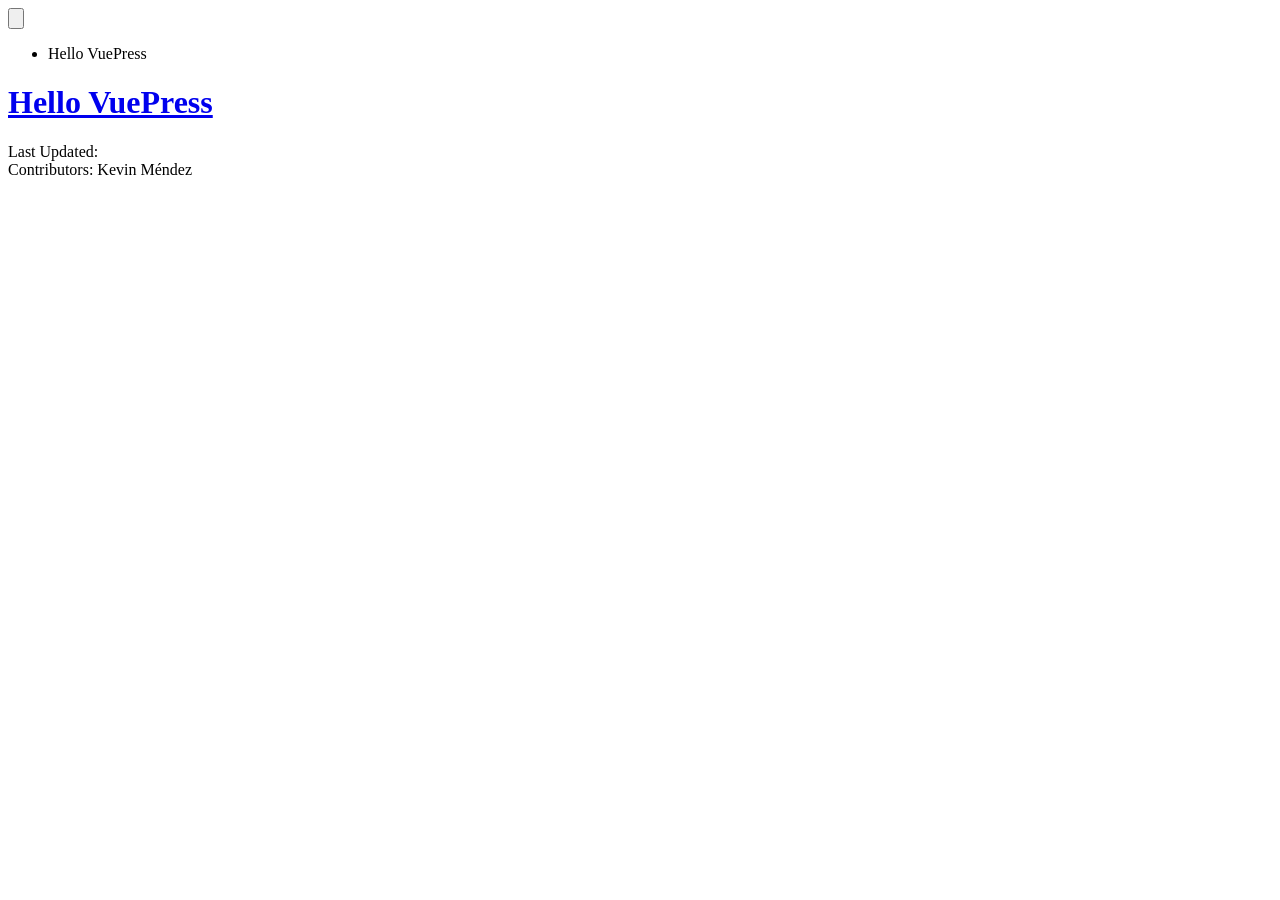
==== index.html @ 602015dc "Deploy to GitHub pages" ====
<!doctype html>
<html lang="en-US">
  <head>
    <meta charset="utf-8" />
    <meta name="viewport" content="width=device-width,initial-scale=1" />
    <meta name="generator" content="VuePress 2.0.0-rc.14" />
    <style>
      :root {
        --c-bg: #fff;
      }

      html.dark {
        --c-bg: #22272e;
      }

      html,
      body {
        background-color: var(--c-bg);
      }
    </style>
    <script>
      const userMode = localStorage.getItem('vuepress-color-scheme')
      const systemDarkMode =
        window.matchMedia &&
        window.matchMedia('(prefers-color-scheme: dark)').matches

      if (userMode === 'light') {
        document.documentElement.dataset.theme = 'light'
      } else if (userMode === 'dark' || systemDarkMode) {
        document.documentElement.classList.toggle('dark', true)
        document.documentElement.dataset.theme = 'dark'
      }
    </script>
    <title>Hello VuePress</title><meta name="description" content="">
    <link rel="preload" href="/k-alendar/assets/style-QbS-kWNk.css" as="style"><link rel="stylesheet" href="/k-alendar/assets/style-QbS-kWNk.css">
    <link rel="modulepreload" href="/k-alendar/assets/app-D2lijgEs.js"><link rel="modulepreload" href="/k-alendar/assets/index.html-ByTzWoAQ.js">
    <link rel="prefetch" href="/k-alendar/assets/404.html-BoZfxCLf.js" as="script">
  </head>
  <body>
    <div id="app"><!--[--><div class="vp-theme-container external-link-icon"><!--[--><header class="vp-navbar"><div class="vp-toggle-sidebar-button" title="toggle sidebar" aria-expanded="false" role="button" tabindex="0"><div class="icon" aria-hidden="true"><span></span><span></span><span></span></div></div><span><a class="route-link" href="/k-alendar/"><!----><!----></a></span><div class="vp-navbar-items-wrapper" style=""><!--[--><!--]--><!----><!--[--><!--]--><button class="vp-toggle-color-mode-button" title="toggle color mode"><svg class="light-icon" viewbox="0 0 32 32" style=""><path d="M16 12.005a4 4 0 1 1-4 4a4.005 4.005 0 0 1 4-4m0-2a6 6 0 1 0 6 6a6 6 0 0 0-6-6z" fill="currentColor"></path><path d="M5.394 6.813l1.414-1.415l3.506 3.506L8.9 10.318z" fill="currentColor"></path><path d="M2 15.005h5v2H2z" fill="currentColor"></path><path d="M5.394 25.197L8.9 21.691l1.414 1.415l-3.506 3.505z" fill="currentColor"></path><path d="M15 25.005h2v5h-2z" fill="currentColor"></path><path d="M21.687 23.106l1.414-1.415l3.506 3.506l-1.414 1.414z" fill="currentColor"></path><path d="M25 15.005h5v2h-5z" fill="currentColor"></path><path d="M21.687 8.904l3.506-3.506l1.414 1.415l-3.506 3.505z" fill="currentColor"></path><path d="M15 2.005h2v5h-2z" fill="currentColor"></path></svg><svg class="dark-icon" viewbox="0 0 32 32" style="display:none;"><path d="M13.502 5.414a15.075 15.075 0 0 0 11.594 18.194a11.113 11.113 0 0 1-7.975 3.39c-.138 0-.278.005-.418 0a11.094 11.094 0 0 1-3.2-21.584M14.98 3a1.002 1.002 0 0 0-.175.016a13.096 13.096 0 0 0 1.825 25.981c.164.006.328 0 .49 0a13.072 13.072 0 0 0 10.703-5.555a1.01 1.01 0 0 0-.783-1.565A13.08 13.08 0 0 1 15.89 4.38A1.015 1.015 0 0 0 14.98 3z" fill="currentColor"></path></svg></button><!----></div></header><!--]--><div class="vp-sidebar-mask"></div><!--[--><aside class="vp-sidebar"><!----><!--[--><!--]--><ul class="vp-sidebar-items"><!--[--><li><p tabindex="0" class="vp-sidebar-item vp-sidebar-heading">Hello VuePress <!----></p><!----></li><!--]--></ul><!--[--><!--]--></aside><!--]--><!--[--><main class="vp-page"><!--[--><!--]--><div class="theme-default-content"><!--[--><!--]--><div><h1 id="hello-vuepress" tabindex="-1"><a class="header-anchor" href="#hello-vuepress"><span>Hello VuePress</span></a></h1></div><!--[--><!--]--></div><footer class="vp-page-meta"><!----><div class="vp-meta-item git-info"><div class="vp-meta-item last-updated"><span class="meta-item-label">Last Updated: </span><!----></div><div class="vp-meta-item contributors"><span class="meta-item-label">Contributors: </span><span class="meta-item-info"><!--[--><!--[--><span class="contributor" title="email: kevin_mendez30@outlook.com">Kevin Méndez</span><!----><!--]--><!--]--></span></div></div></footer><!----><!--[--><!--]--></main><!--]--></div><!--[--><!----><!--]--><!--]--></div>
    <script type="module" src="/k-alendar/assets/app-D2lijgEs.js" defer></script>
  </body>
</html>
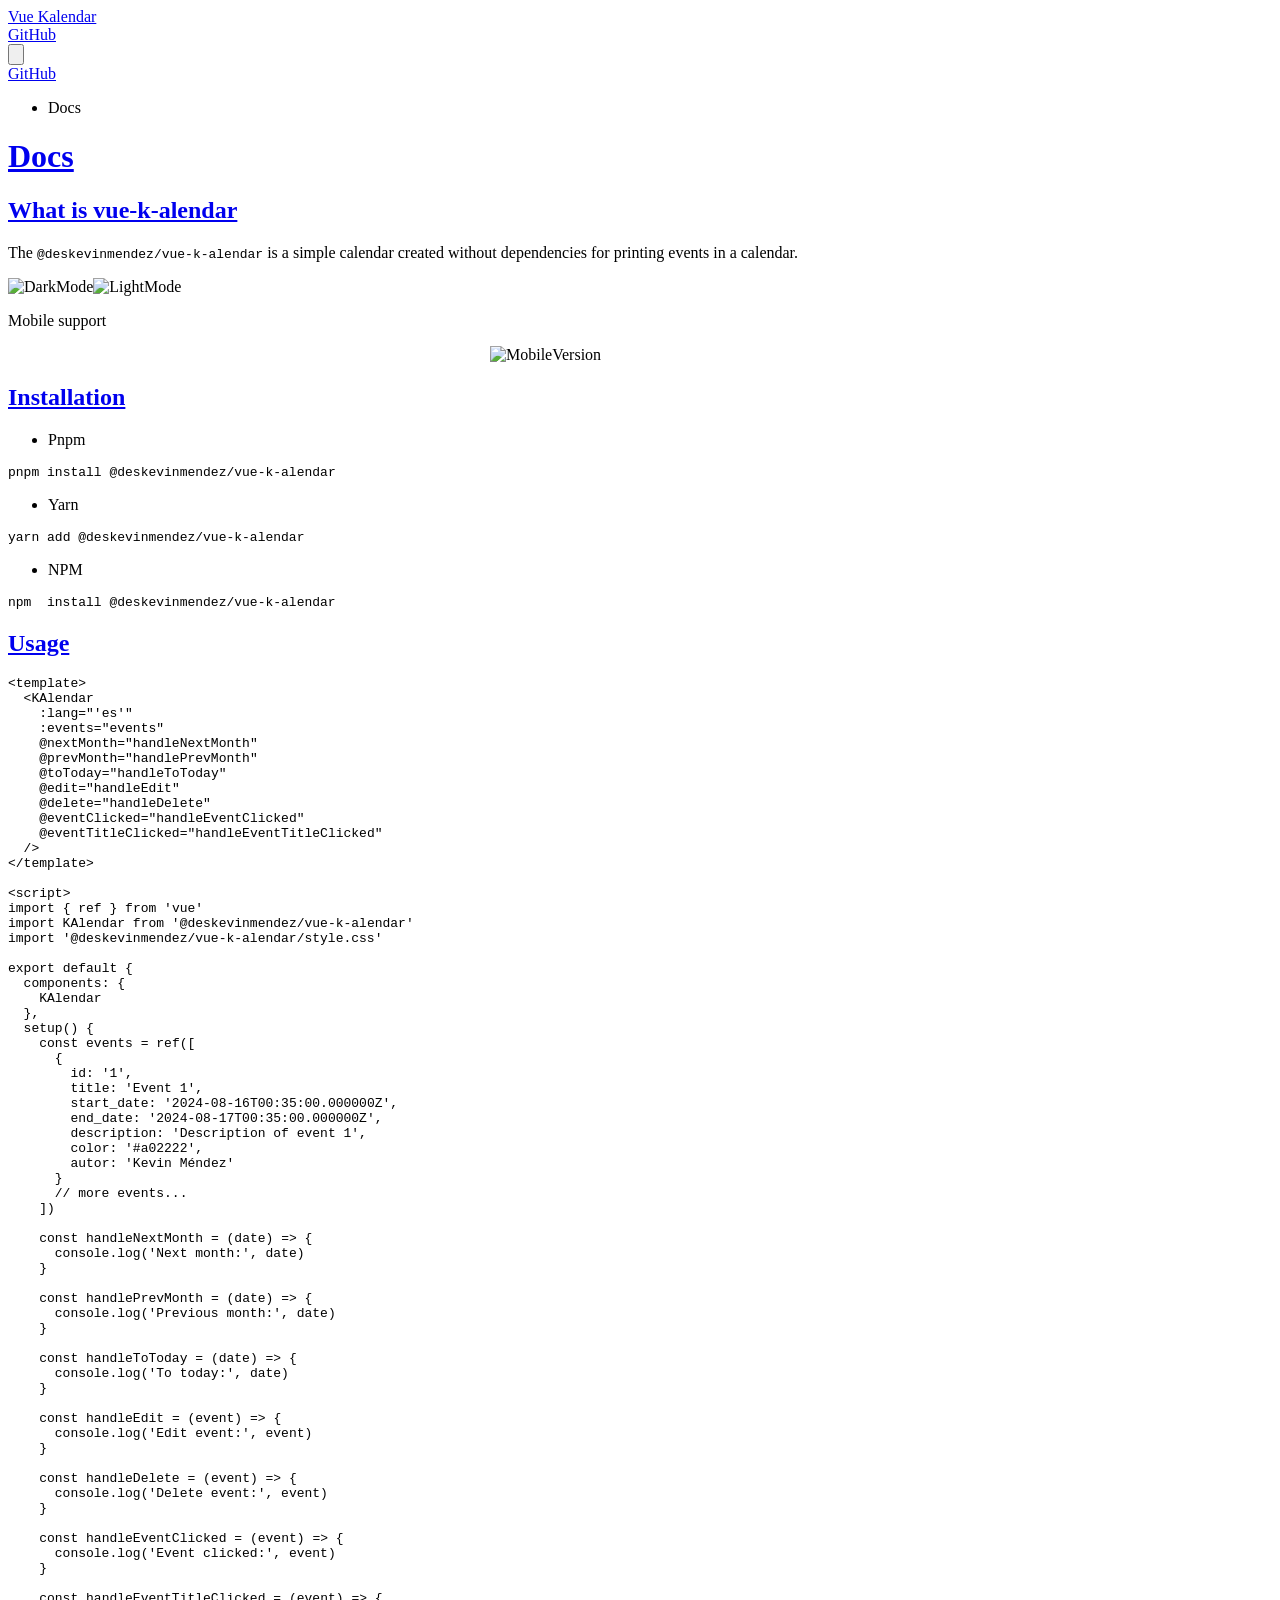
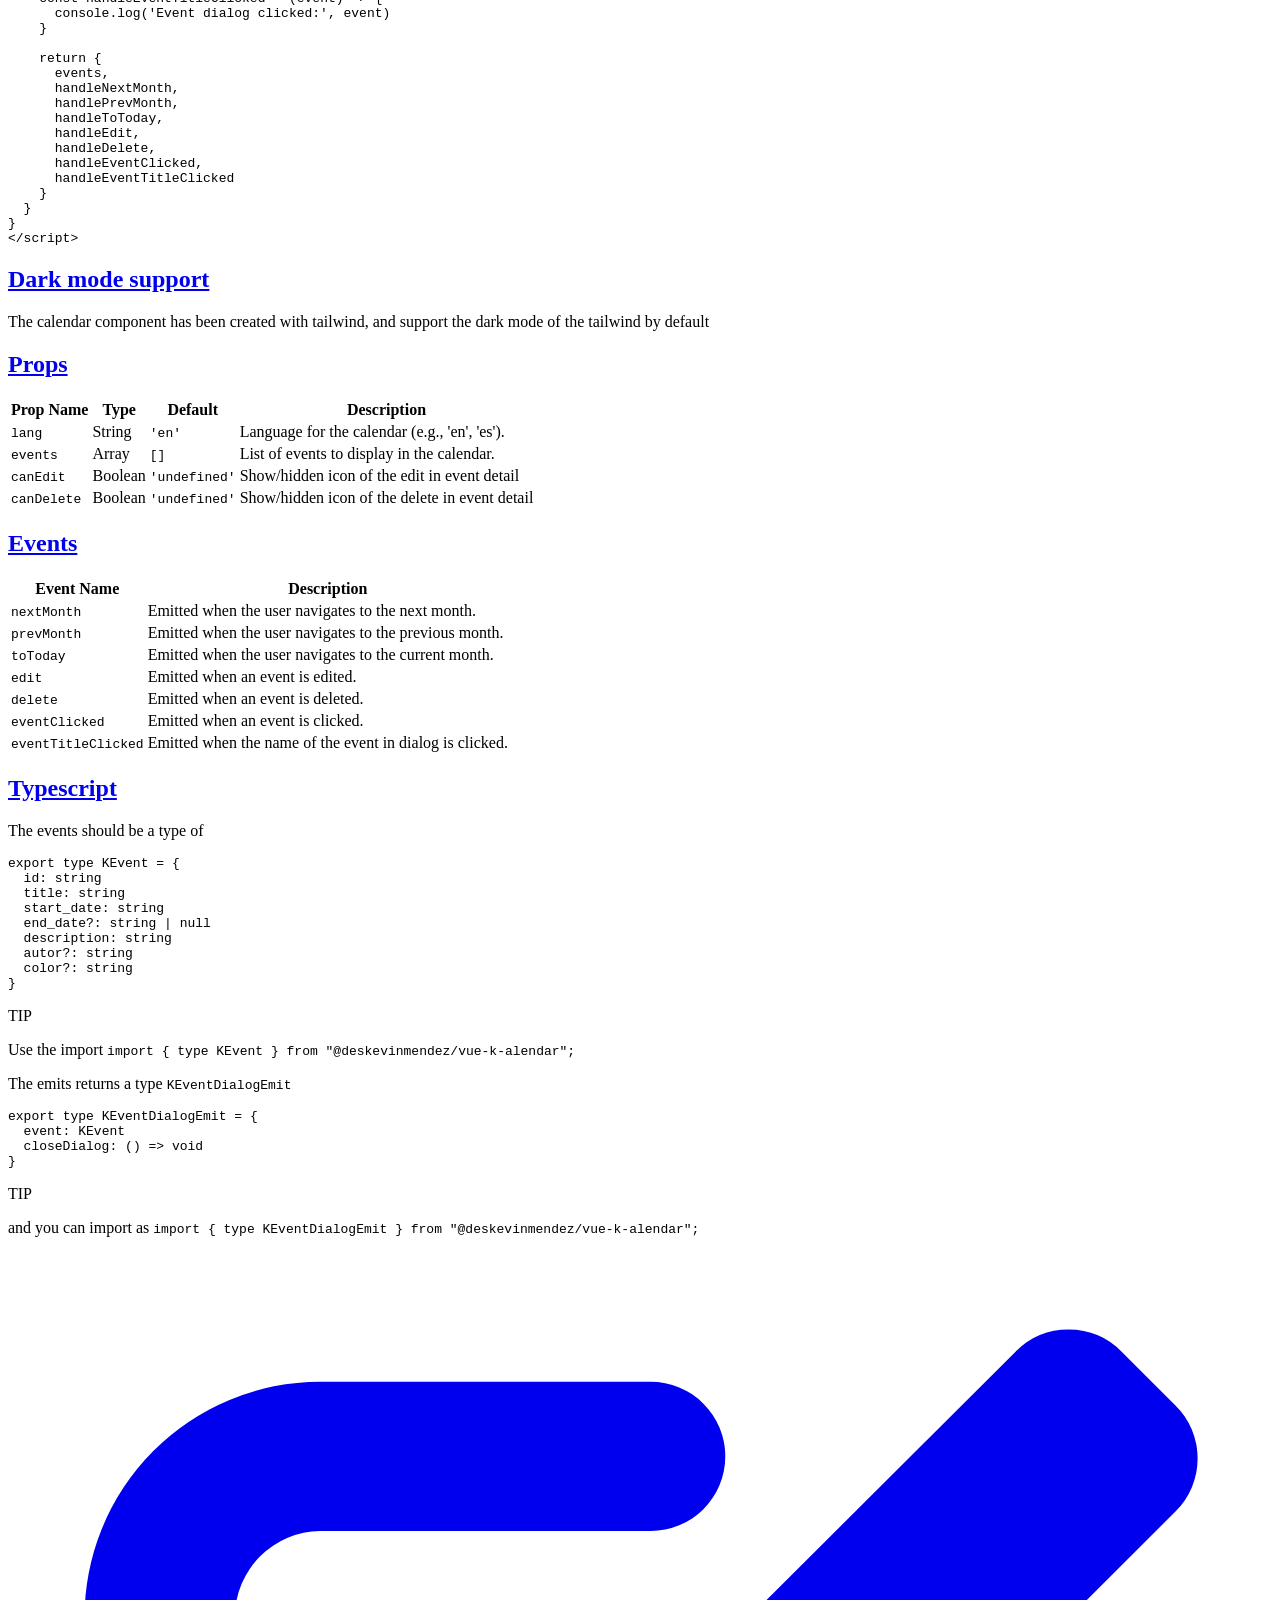
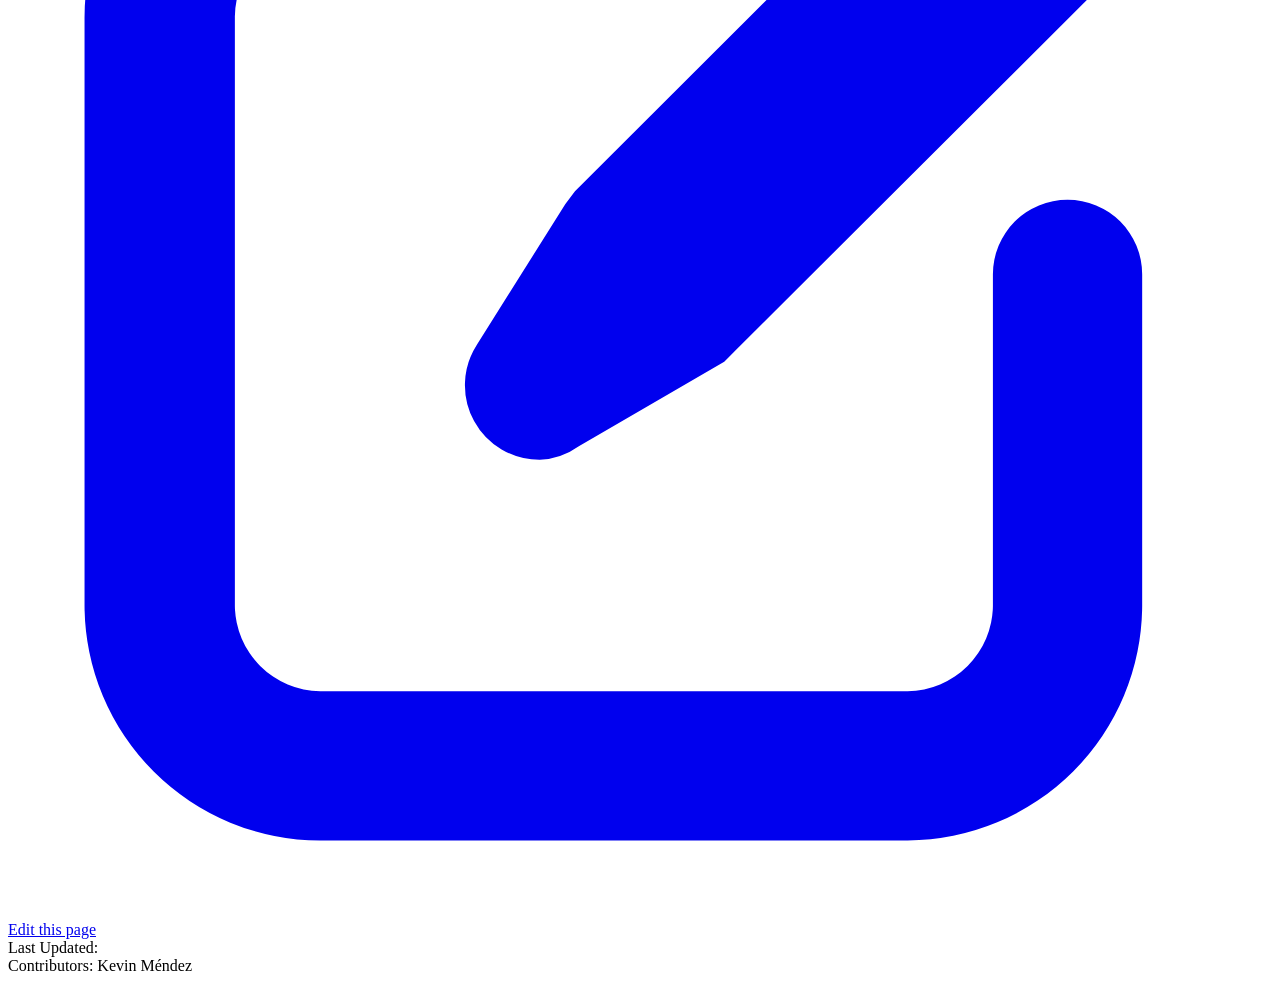
==== commit 16699442: "Deploy to GitHub pages" ====
--- a/index.html
+++ b/index.html
@@ -31,13 +31,107 @@
         document.documentElement.dataset.theme = 'dark'
       }
     </script>
-    <title>Hello VuePress</title><meta name="description" content="">
-    <link rel="preload" href="/k-alendar/assets/style-QbS-kWNk.css" as="style"><link rel="stylesheet" href="/k-alendar/assets/style-QbS-kWNk.css">
-    <link rel="modulepreload" href="/k-alendar/assets/app-D2lijgEs.js"><link rel="modulepreload" href="/k-alendar/assets/index.html-ByTzWoAQ.js">
-    <link rel="prefetch" href="/k-alendar/assets/404.html-BoZfxCLf.js" as="script">
+    <title>Docs | Vue Kalendar</title><meta name="description" content="A simple calendar component for Vue 3">
+    <link rel="preload" href="/vue-k-alendar/assets/style-QbS-kWNk.css" as="style"><link rel="stylesheet" href="/vue-k-alendar/assets/style-QbS-kWNk.css">
+    <link rel="modulepreload" href="/vue-k-alendar/assets/app-CioWoN9u.js"><link rel="modulepreload" href="/vue-k-alendar/assets/index.html-Clpy6zvZ.js">
+    <link rel="prefetch" href="/vue-k-alendar/assets/404.html-Bp8qEa6l.js" as="script">
   </head>
   <body>
-    <div id="app"><!--[--><div class="vp-theme-container external-link-icon"><!--[--><header class="vp-navbar"><div class="vp-toggle-sidebar-button" title="toggle sidebar" aria-expanded="false" role="button" tabindex="0"><div class="icon" aria-hidden="true"><span></span><span></span><span></span></div></div><span><a class="route-link" href="/k-alendar/"><!----><!----></a></span><div class="vp-navbar-items-wrapper" style=""><!--[--><!--]--><!----><!--[--><!--]--><button class="vp-toggle-color-mode-button" title="toggle color mode"><svg class="light-icon" viewbox="0 0 32 32" style=""><path d="M16 12.005a4 4 0 1 1-4 4a4.005 4.005 0 0 1 4-4m0-2a6 6 0 1 0 6 6a6 6 0 0 0-6-6z" fill="currentColor"></path><path d="M5.394 6.813l1.414-1.415l3.506 3.506L8.9 10.318z" fill="currentColor"></path><path d="M2 15.005h5v2H2z" fill="currentColor"></path><path d="M5.394 25.197L8.9 21.691l1.414 1.415l-3.506 3.505z" fill="currentColor"></path><path d="M15 25.005h2v5h-2z" fill="currentColor"></path><path d="M21.687 23.106l1.414-1.415l3.506 3.506l-1.414 1.414z" fill="currentColor"></path><path d="M25 15.005h5v2h-5z" fill="currentColor"></path><path d="M21.687 8.904l3.506-3.506l1.414 1.415l-3.506 3.505z" fill="currentColor"></path><path d="M15 2.005h2v5h-2z" fill="currentColor"></path></svg><svg class="dark-icon" viewbox="0 0 32 32" style="display:none;"><path d="M13.502 5.414a15.075 15.075 0 0 0 11.594 18.194a11.113 11.113 0 0 1-7.975 3.39c-.138 0-.278.005-.418 0a11.094 11.094 0 0 1-3.2-21.584M14.98 3a1.002 1.002 0 0 0-.175.016a13.096 13.096 0 0 0 1.825 25.981c.164.006.328 0 .49 0a13.072 13.072 0 0 0 10.703-5.555a1.01 1.01 0 0 0-.783-1.565A13.08 13.08 0 0 1 15.89 4.38A1.015 1.015 0 0 0 14.98 3z" fill="currentColor"></path></svg></button><!----></div></header><!--]--><div class="vp-sidebar-mask"></div><!--[--><aside class="vp-sidebar"><!----><!--[--><!--]--><ul class="vp-sidebar-items"><!--[--><li><p tabindex="0" class="vp-sidebar-item vp-sidebar-heading">Hello VuePress <!----></p><!----></li><!--]--></ul><!--[--><!--]--></aside><!--]--><!--[--><main class="vp-page"><!--[--><!--]--><div class="theme-default-content"><!--[--><!--]--><div><h1 id="hello-vuepress" tabindex="-1"><a class="header-anchor" href="#hello-vuepress"><span>Hello VuePress</span></a></h1></div><!--[--><!--]--></div><footer class="vp-page-meta"><!----><div class="vp-meta-item git-info"><div class="vp-meta-item last-updated"><span class="meta-item-label">Last Updated: </span><!----></div><div class="vp-meta-item contributors"><span class="meta-item-label">Contributors: </span><span class="meta-item-info"><!--[--><!--[--><span class="contributor" title="email: kevin_mendez30@outlook.com">Kevin Méndez</span><!----><!--]--><!--]--></span></div></div></footer><!----><!--[--><!--]--></main><!--]--></div><!--[--><!----><!--]--><!--]--></div>
-    <script type="module" src="/k-alendar/assets/app-D2lijgEs.js" defer></script>
+    <div id="app"><!--[--><div class="vp-theme-container external-link-icon"><!--[--><header class="vp-navbar"><div class="vp-toggle-sidebar-button" title="toggle sidebar" aria-expanded="false" role="button" tabindex="0"><div class="icon" aria-hidden="true"><span></span><span></span><span></span></div></div><span><a class="route-link" href="/vue-k-alendar/"><!----><span class="vp-site-name" aria-hidden="true">Vue Kalendar</span></a></span><div class="vp-navbar-items-wrapper" style=""><!--[--><!--]--><nav class="vp-navbar-items vp-hide-mobile" aria-label="site navigation"><!--[--><div class="vp-navbar-item"><a class="auto-link external-link" href="https://github.com/deskevinmendez/vue-k-alendar" aria-label="GitHub" rel="noopener noreferrer" target="_blank"><!---->GitHub<!----></a></div><!--]--></nav><!--[--><!--]--><button class="vp-toggle-color-mode-button" title="toggle color mode"><svg class="light-icon" viewbox="0 0 32 32" style=""><path d="M16 12.005a4 4 0 1 1-4 4a4.005 4.005 0 0 1 4-4m0-2a6 6 0 1 0 6 6a6 6 0 0 0-6-6z" fill="currentColor"></path><path d="M5.394 6.813l1.414-1.415l3.506 3.506L8.9 10.318z" fill="currentColor"></path><path d="M2 15.005h5v2H2z" fill="currentColor"></path><path d="M5.394 25.197L8.9 21.691l1.414 1.415l-3.506 3.505z" fill="currentColor"></path><path d="M15 25.005h2v5h-2z" fill="currentColor"></path><path d="M21.687 23.106l1.414-1.415l3.506 3.506l-1.414 1.414z" fill="currentColor"></path><path d="M25 15.005h5v2h-5z" fill="currentColor"></path><path d="M21.687 8.904l3.506-3.506l1.414 1.415l-3.506 3.505z" fill="currentColor"></path><path d="M15 2.005h2v5h-2z" fill="currentColor"></path></svg><svg class="dark-icon" viewbox="0 0 32 32" style="display:none;"><path d="M13.502 5.414a15.075 15.075 0 0 0 11.594 18.194a11.113 11.113 0 0 1-7.975 3.39c-.138 0-.278.005-.418 0a11.094 11.094 0 0 1-3.2-21.584M14.98 3a1.002 1.002 0 0 0-.175.016a13.096 13.096 0 0 0 1.825 25.981c.164.006.328 0 .49 0a13.072 13.072 0 0 0 10.703-5.555a1.01 1.01 0 0 0-.783-1.565A13.08 13.08 0 0 1 15.89 4.38A1.015 1.015 0 0 0 14.98 3z" fill="currentColor"></path></svg></button><!----></div></header><!--]--><div class="vp-sidebar-mask"></div><!--[--><aside class="vp-sidebar"><nav class="vp-navbar-items" aria-label="site navigation"><!--[--><div class="vp-navbar-item"><a class="auto-link external-link" href="https://github.com/deskevinmendez/vue-k-alendar" aria-label="GitHub" rel="noopener noreferrer" target="_blank"><!---->GitHub<!----></a></div><!--]--></nav><!--[--><!--]--><ul class="vp-sidebar-items"><!--[--><li><p tabindex="0" class="vp-sidebar-item vp-sidebar-heading">Docs <!----></p><!----></li><!--]--></ul><!--[--><!--]--></aside><!--]--><!--[--><main class="vp-page"><!--[--><!--]--><div class="theme-default-content"><!--[--><!--]--><div><h1 id="docs" tabindex="-1"><a class="header-anchor" href="#docs"><span>Docs</span></a></h1><h2 id="what-is-vue-k-alendar" tabindex="-1"><a class="header-anchor" href="#what-is-vue-k-alendar"><span>What is vue-k-alendar</span></a></h2><p>The <code>@deskevinmendez/vue-k-alendar</code> is a simple calendar created without dependencies for printing events in a calendar.</p><div style="margin:0 auto;"><img src="/vue-k-alendar/assets/dark-mode-DdsNz5jQ.png" alt="DarkMode" width="300"><img src="/vue-k-alendar/assets/light-mode-CEFDW4Ut.png" alt="LightMode" width="300"></div><p>Mobile support</p><div style="display:flex;gap:16px;justify-content:center;"><img src="/vue-k-alendar/assets/mobile-version-ULRTfodk.png" alt="MobileVersion" width="300"></div><h2 id="installation" tabindex="-1"><a class="header-anchor" href="#installation"><span>Installation</span></a></h2><ul><li>Pnpm</li></ul><div class="language-bash line-numbers-mode" data-highlighter="prismjs" data-ext="sh" data-title="sh"><pre><code><span class="line"><span class="token function">pnpm</span> <span class="token function">install</span> @deskevinmendez/vue-k-alendar</span>
+<span class="line"></span></code></pre><div class="line-numbers" aria-hidden="true" style="counter-reset:line-number 0;"><div class="line-number"></div></div></div><ul><li>Yarn</li></ul><div class="language-bash line-numbers-mode" data-highlighter="prismjs" data-ext="sh" data-title="sh"><pre><code><span class="line"><span class="token function">yarn</span> <span class="token function">add</span> @deskevinmendez/vue-k-alendar</span>
+<span class="line"></span></code></pre><div class="line-numbers" aria-hidden="true" style="counter-reset:line-number 0;"><div class="line-number"></div></div></div><ul><li>NPM</li></ul><div class="language-bash line-numbers-mode" data-highlighter="prismjs" data-ext="sh" data-title="sh"><pre><code><span class="line"><span class="token function">npm</span>  <span class="token function">install</span> @deskevinmendez/vue-k-alendar</span>
+<span class="line"></span></code></pre><div class="line-numbers" aria-hidden="true" style="counter-reset:line-number 0;"><div class="line-number"></div></div></div><h2 id="usage" tabindex="-1"><a class="header-anchor" href="#usage"><span>Usage</span></a></h2><div class="language-vue line-numbers-mode" data-highlighter="prismjs" data-ext="vue" data-title="vue"><pre><code><span class="line"><span class="token tag"><span class="token tag"><span class="token punctuation">&lt;</span>template</span><span class="token punctuation">&gt;</span></span></span>
+<span class="line">  <span class="token tag"><span class="token tag"><span class="token punctuation">&lt;</span>KAlendar</span></span>
+<span class="line">    <span class="token attr-name">:lang</span><span class="token attr-value"><span class="token punctuation attr-equals">=</span><span class="token punctuation">&quot;</span><span class="token punctuation">&#39;</span>es&#39;<span class="token punctuation">&quot;</span></span></span>
+<span class="line">    <span class="token attr-name">:events</span><span class="token attr-value"><span class="token punctuation attr-equals">=</span><span class="token punctuation">&quot;</span>events<span class="token punctuation">&quot;</span></span></span>
+<span class="line">    <span class="token attr-name">@nextMonth</span><span class="token attr-value"><span class="token punctuation attr-equals">=</span><span class="token punctuation">&quot;</span>handleNextMonth<span class="token punctuation">&quot;</span></span></span>
+<span class="line">    <span class="token attr-name">@prevMonth</span><span class="token attr-value"><span class="token punctuation attr-equals">=</span><span class="token punctuation">&quot;</span>handlePrevMonth<span class="token punctuation">&quot;</span></span></span>
+<span class="line">    <span class="token attr-name">@toToday</span><span class="token attr-value"><span class="token punctuation attr-equals">=</span><span class="token punctuation">&quot;</span>handleToToday<span class="token punctuation">&quot;</span></span></span>
+<span class="line">    <span class="token attr-name">@edit</span><span class="token attr-value"><span class="token punctuation attr-equals">=</span><span class="token punctuation">&quot;</span>handleEdit<span class="token punctuation">&quot;</span></span></span>
+<span class="line">    <span class="token attr-name">@delete</span><span class="token attr-value"><span class="token punctuation attr-equals">=</span><span class="token punctuation">&quot;</span>handleDelete<span class="token punctuation">&quot;</span></span></span>
+<span class="line">    <span class="token attr-name">@eventClicked</span><span class="token attr-value"><span class="token punctuation attr-equals">=</span><span class="token punctuation">&quot;</span>handleEventClicked<span class="token punctuation">&quot;</span></span></span>
+<span class="line">    <span class="token attr-name">@eventTitleClicked</span><span class="token attr-value"><span class="token punctuation attr-equals">=</span><span class="token punctuation">&quot;</span>handleEventTitleClicked<span class="token punctuation">&quot;</span></span></span>
+<span class="line">  <span class="token punctuation">/&gt;</span></span></span>
+<span class="line"><span class="token tag"><span class="token tag"><span class="token punctuation">&lt;/</span>template</span><span class="token punctuation">&gt;</span></span></span>
+<span class="line"></span>
+<span class="line"><span class="token tag"><span class="token tag"><span class="token punctuation">&lt;</span>script</span><span class="token punctuation">&gt;</span></span><span class="token script"><span class="token language-javascript"></span>
+<span class="line"><span class="token keyword">import</span> <span class="token punctuation">{</span> ref <span class="token punctuation">}</span> <span class="token keyword">from</span> <span class="token string">&#39;vue&#39;</span></span>
+<span class="line"><span class="token keyword">import</span> KAlendar <span class="token keyword">from</span> <span class="token string">&#39;@deskevinmendez/vue-k-alendar&#39;</span></span>
+<span class="line"><span class="token keyword">import</span> <span class="token string">&#39;@deskevinmendez/vue-k-alendar/style.css&#39;</span></span>
+<span class="line"></span>
+<span class="line"><span class="token keyword">export</span> <span class="token keyword">default</span> <span class="token punctuation">{</span></span>
+<span class="line">  <span class="token literal-property property">components</span><span class="token operator">:</span> <span class="token punctuation">{</span></span>
+<span class="line">    KAlendar</span>
+<span class="line">  <span class="token punctuation">}</span><span class="token punctuation">,</span></span>
+<span class="line">  <span class="token function">setup</span><span class="token punctuation">(</span><span class="token punctuation">)</span> <span class="token punctuation">{</span></span>
+<span class="line">    <span class="token keyword">const</span> events <span class="token operator">=</span> <span class="token function">ref</span><span class="token punctuation">(</span><span class="token punctuation">[</span></span>
+<span class="line">      <span class="token punctuation">{</span></span>
+<span class="line">        <span class="token literal-property property">id</span><span class="token operator">:</span> <span class="token string">&#39;1&#39;</span><span class="token punctuation">,</span></span>
+<span class="line">        <span class="token literal-property property">title</span><span class="token operator">:</span> <span class="token string">&#39;Event 1&#39;</span><span class="token punctuation">,</span></span>
+<span class="line">        <span class="token literal-property property">start_date</span><span class="token operator">:</span> <span class="token string">&#39;2024-08-16T00:35:00.000000Z&#39;</span><span class="token punctuation">,</span></span>
+<span class="line">        <span class="token literal-property property">end_date</span><span class="token operator">:</span> <span class="token string">&#39;2024-08-17T00:35:00.000000Z&#39;</span><span class="token punctuation">,</span></span>
+<span class="line">        <span class="token literal-property property">description</span><span class="token operator">:</span> <span class="token string">&#39;Description of event 1&#39;</span><span class="token punctuation">,</span></span>
+<span class="line">        <span class="token literal-property property">color</span><span class="token operator">:</span> <span class="token string">&#39;#a02222&#39;</span><span class="token punctuation">,</span></span>
+<span class="line">        <span class="token literal-property property">autor</span><span class="token operator">:</span> <span class="token string">&#39;Kevin Méndez&#39;</span></span>
+<span class="line">      <span class="token punctuation">}</span></span>
+<span class="line">      <span class="token comment">// more events...</span></span>
+<span class="line">    <span class="token punctuation">]</span><span class="token punctuation">)</span></span>
+<span class="line"></span>
+<span class="line">    <span class="token keyword">const</span> <span class="token function-variable function">handleNextMonth</span> <span class="token operator">=</span> <span class="token punctuation">(</span><span class="token parameter">date</span><span class="token punctuation">)</span> <span class="token operator">=&gt;</span> <span class="token punctuation">{</span></span>
+<span class="line">      console<span class="token punctuation">.</span><span class="token function">log</span><span class="token punctuation">(</span><span class="token string">&#39;Next month:&#39;</span><span class="token punctuation">,</span> date<span class="token punctuation">)</span></span>
+<span class="line">    <span class="token punctuation">}</span></span>
+<span class="line"></span>
+<span class="line">    <span class="token keyword">const</span> <span class="token function-variable function">handlePrevMonth</span> <span class="token operator">=</span> <span class="token punctuation">(</span><span class="token parameter">date</span><span class="token punctuation">)</span> <span class="token operator">=&gt;</span> <span class="token punctuation">{</span></span>
+<span class="line">      console<span class="token punctuation">.</span><span class="token function">log</span><span class="token punctuation">(</span><span class="token string">&#39;Previous month:&#39;</span><span class="token punctuation">,</span> date<span class="token punctuation">)</span></span>
+<span class="line">    <span class="token punctuation">}</span></span>
+<span class="line"></span>
+<span class="line">    <span class="token keyword">const</span> <span class="token function-variable function">handleToToday</span> <span class="token operator">=</span> <span class="token punctuation">(</span><span class="token parameter">date</span><span class="token punctuation">)</span> <span class="token operator">=&gt;</span> <span class="token punctuation">{</span></span>
+<span class="line">      console<span class="token punctuation">.</span><span class="token function">log</span><span class="token punctuation">(</span><span class="token string">&#39;To today:&#39;</span><span class="token punctuation">,</span> date<span class="token punctuation">)</span></span>
+<span class="line">    <span class="token punctuation">}</span></span>
+<span class="line"></span>
+<span class="line">    <span class="token keyword">const</span> <span class="token function-variable function">handleEdit</span> <span class="token operator">=</span> <span class="token punctuation">(</span><span class="token parameter">event</span><span class="token punctuation">)</span> <span class="token operator">=&gt;</span> <span class="token punctuation">{</span></span>
+<span class="line">      console<span class="token punctuation">.</span><span class="token function">log</span><span class="token punctuation">(</span><span class="token string">&#39;Edit event:&#39;</span><span class="token punctuation">,</span> event<span class="token punctuation">)</span></span>
+<span class="line">    <span class="token punctuation">}</span></span>
+<span class="line"></span>
+<span class="line">    <span class="token keyword">const</span> <span class="token function-variable function">handleDelete</span> <span class="token operator">=</span> <span class="token punctuation">(</span><span class="token parameter">event</span><span class="token punctuation">)</span> <span class="token operator">=&gt;</span> <span class="token punctuation">{</span></span>
+<span class="line">      console<span class="token punctuation">.</span><span class="token function">log</span><span class="token punctuation">(</span><span class="token string">&#39;Delete event:&#39;</span><span class="token punctuation">,</span> event<span class="token punctuation">)</span></span>
+<span class="line">    <span class="token punctuation">}</span></span>
+<span class="line"></span>
+<span class="line">    <span class="token keyword">const</span> <span class="token function-variable function">handleEventClicked</span> <span class="token operator">=</span> <span class="token punctuation">(</span><span class="token parameter">event</span><span class="token punctuation">)</span> <span class="token operator">=&gt;</span> <span class="token punctuation">{</span></span>
+<span class="line">      console<span class="token punctuation">.</span><span class="token function">log</span><span class="token punctuation">(</span><span class="token string">&#39;Event clicked:&#39;</span><span class="token punctuation">,</span> event<span class="token punctuation">)</span></span>
+<span class="line">    <span class="token punctuation">}</span></span>
+<span class="line"></span>
+<span class="line">    <span class="token keyword">const</span> <span class="token function-variable function">handleEventTitleClicked</span> <span class="token operator">=</span> <span class="token punctuation">(</span><span class="token parameter">event</span><span class="token punctuation">)</span> <span class="token operator">=&gt;</span> <span class="token punctuation">{</span></span>
+<span class="line">      console<span class="token punctuation">.</span><span class="token function">log</span><span class="token punctuation">(</span><span class="token string">&#39;Event dialog clicked:&#39;</span><span class="token punctuation">,</span> event<span class="token punctuation">)</span></span>
+<span class="line">    <span class="token punctuation">}</span></span>
+<span class="line"></span>
+<span class="line">    <span class="token keyword">return</span> <span class="token punctuation">{</span></span>
+<span class="line">      events<span class="token punctuation">,</span></span>
+<span class="line">      handleNextMonth<span class="token punctuation">,</span></span>
+<span class="line">      handlePrevMonth<span class="token punctuation">,</span></span>
+<span class="line">      handleToToday<span class="token punctuation">,</span></span>
+<span class="line">      handleEdit<span class="token punctuation">,</span></span>
+<span class="line">      handleDelete<span class="token punctuation">,</span></span>
+<span class="line">      handleEventClicked<span class="token punctuation">,</span></span>
+<span class="line">      handleEventTitleClicked</span>
+<span class="line">    <span class="token punctuation">}</span></span>
+<span class="line">  <span class="token punctuation">}</span></span>
+<span class="line"><span class="token punctuation">}</span></span>
+<span class="line"></span></span><span class="token tag"><span class="token tag"><span class="token punctuation">&lt;/</span>script</span><span class="token punctuation">&gt;</span></span></span>
+<span class="line"></span></code></pre><div class="line-numbers" aria-hidden="true" style="counter-reset:line-number 0;"><div class="line-number"></div><div class="line-number"></div><div class="line-number"></div><div class="line-number"></div><div class="line-number"></div><div class="line-number"></div><div class="line-number"></div><div class="line-number"></div><div class="line-number"></div><div class="line-number"></div><div class="line-number"></div><div class="line-number"></div><div class="line-number"></div><div class="line-number"></div><div class="line-number"></div><div class="line-number"></div><div class="line-number"></div><div class="line-number"></div><div class="line-number"></div><div class="line-number"></div><div class="line-number"></div><div class="line-number"></div><div class="line-number"></div><div class="line-number"></div><div class="line-number"></div><div class="line-number"></div><div class="line-number"></div><div class="line-number"></div><div class="line-number"></div><div class="line-number"></div><div class="line-number"></div><div class="line-number"></div><div class="line-number"></div><div class="line-number"></div><div class="line-number"></div><div class="line-number"></div><div class="line-number"></div><div class="line-number"></div><div class="line-number"></div><div class="line-number"></div><div class="line-number"></div><div class="line-number"></div><div class="line-number"></div><div class="line-number"></div><div class="line-number"></div><div class="line-number"></div><div class="line-number"></div><div class="line-number"></div><div class="line-number"></div><div class="line-number"></div><div class="line-number"></div><div class="line-number"></div><div class="line-number"></div><div class="line-number"></div><div class="line-number"></div><div class="line-number"></div><div class="line-number"></div><div class="line-number"></div><div class="line-number"></div><div class="line-number"></div><div class="line-number"></div><div class="line-number"></div><div class="line-number"></div><div class="line-number"></div><div class="line-number"></div><div class="line-number"></div><div class="line-number"></div><div class="line-number"></div><div class="line-number"></div><div class="line-number"></div><div class="line-number"></div><div class="line-number"></div><div class="line-number"></div><div class="line-number"></div><div class="line-number"></div><div class="line-number"></div><div class="line-number"></div><div class="line-number"></div></div></div><h2 id="dark-mode-support" tabindex="-1"><a class="header-anchor" href="#dark-mode-support"><span>Dark mode support</span></a></h2><p>The calendar component has been created with tailwind, and support the dark mode of the tailwind by default</p><h2 id="props" tabindex="-1"><a class="header-anchor" href="#props"><span>Props</span></a></h2><table><thead><tr><th>Prop Name</th><th>Type</th><th>Default</th><th>Description</th></tr></thead><tbody><tr><td><code>lang</code></td><td>String</td><td><code>&#39;en&#39;</code></td><td>Language for the calendar (e.g., &#39;en&#39;, &#39;es&#39;).</td></tr><tr><td><code>events</code></td><td>Array</td><td><code>[]</code></td><td>List of events to display in the calendar.</td></tr><tr><td><code>canEdit</code></td><td>Boolean</td><td><code>&#39;undefined&#39;</code></td><td>Show/hidden icon of the edit in event detail</td></tr><tr><td><code>canDelete</code></td><td>Boolean</td><td><code>&#39;undefined&#39;</code></td><td>Show/hidden icon of the delete in event detail</td></tr></tbody></table><h2 id="events" tabindex="-1"><a class="header-anchor" href="#events"><span>Events</span></a></h2><table><thead><tr><th>Event Name</th><th>Description</th></tr></thead><tbody><tr><td><code>nextMonth</code></td><td>Emitted when the user navigates to the next month.</td></tr><tr><td><code>prevMonth</code></td><td>Emitted when the user navigates to the previous month.</td></tr><tr><td><code>toToday</code></td><td>Emitted when the user navigates to the current month.</td></tr><tr><td><code>edit</code></td><td>Emitted when an event is edited.</td></tr><tr><td><code>delete</code></td><td>Emitted when an event is deleted.</td></tr><tr><td><code>eventClicked</code></td><td>Emitted when an event is clicked.</td></tr><tr><td><code>eventTitleClicked</code></td><td>Emitted when the name of the event in dialog is clicked.</td></tr></tbody></table><h2 id="typescript" tabindex="-1"><a class="header-anchor" href="#typescript"><span>Typescript</span></a></h2><p>The events should be a type of</p><div class="language-typescript line-numbers-mode" data-highlighter="prismjs" data-ext="ts" data-title="ts"><pre><code><span class="line"><span class="token keyword">export</span> <span class="token keyword">type</span> <span class="token class-name">KEvent</span> <span class="token operator">=</span> <span class="token punctuation">{</span></span>
+<span class="line">  id<span class="token operator">:</span> <span class="token builtin">string</span></span>
+<span class="line">  title<span class="token operator">:</span> <span class="token builtin">string</span></span>
+<span class="line">  start_date<span class="token operator">:</span> <span class="token builtin">string</span></span>
+<span class="line">  end_date<span class="token operator">?</span><span class="token operator">:</span> <span class="token builtin">string</span> <span class="token operator">|</span> <span class="token keyword">null</span></span>
+<span class="line">  description<span class="token operator">:</span> <span class="token builtin">string</span></span>
+<span class="line">  autor<span class="token operator">?</span><span class="token operator">:</span> <span class="token builtin">string</span></span>
+<span class="line">  color<span class="token operator">?</span><span class="token operator">:</span> <span class="token builtin">string</span></span>
+<span class="line"><span class="token punctuation">}</span></span>
+<span class="line"></span></code></pre><div class="line-numbers" aria-hidden="true" style="counter-reset:line-number 0;"><div class="line-number"></div><div class="line-number"></div><div class="line-number"></div><div class="line-number"></div><div class="line-number"></div><div class="line-number"></div><div class="line-number"></div><div class="line-number"></div><div class="line-number"></div></div></div><div class="custom-container tip"><p class="custom-container-title">TIP</p><p>Use the import <code>import { type KEvent } from &quot;@deskevinmendez/vue-k-alendar&quot;;</code></p></div><p>The emits returns a type <code>KEventDialogEmit</code></p><div class="language-typescript line-numbers-mode" data-highlighter="prismjs" data-ext="ts" data-title="ts"><pre><code><span class="line"><span class="token keyword">export</span> <span class="token keyword">type</span> <span class="token class-name">KEventDialogEmit</span> <span class="token operator">=</span> <span class="token punctuation">{</span></span>
+<span class="line">  event<span class="token operator">:</span> KEvent</span>
+<span class="line">  <span class="token function-variable function">closeDialog</span><span class="token operator">:</span> <span class="token punctuation">(</span><span class="token punctuation">)</span> <span class="token operator">=&gt;</span> <span class="token keyword">void</span></span>
+<span class="line"><span class="token punctuation">}</span></span>
+<span class="line"></span></code></pre><div class="line-numbers" aria-hidden="true" style="counter-reset:line-number 0;"><div class="line-number"></div><div class="line-number"></div><div class="line-number"></div><div class="line-number"></div></div></div><div class="custom-container tip"><p class="custom-container-title">TIP</p><p>and you can import as <code>import { type KEventDialogEmit } from &quot;@deskevinmendez/vue-k-alendar&quot;;</code></p></div></div><!--[--><!--]--></div><footer class="vp-page-meta"><div class="vp-meta-item edit-link"><a class="auto-link external-link label" href="https://github.com/deskevinmendez/vue-k-alendar/edit/main/README.md" aria-label="Edit this page" rel="noopener noreferrer" target="_blank"><!--[--><svg class="edit-icon" viewbox="0 0 1024 1024"><g fill="currentColor"><path d="M430.818 653.65a60.46 60.46 0 0 1-50.96-93.281l71.69-114.012 7.773-10.365L816.038 80.138A60.46 60.46 0 0 1 859.225 62a60.46 60.46 0 0 1 43.186 18.138l43.186 43.186a60.46 60.46 0 0 1 0 86.373L588.879 565.55l-8.637 8.637-117.466 68.234a60.46 60.46 0 0 1-31.958 11.229z"></path><path d="M728.802 962H252.891A190.883 190.883 0 0 1 62.008 771.98V296.934a190.883 190.883 0 0 1 190.883-192.61h267.754a60.46 60.46 0 0 1 0 120.92H252.891a69.962 69.962 0 0 0-69.098 69.099V771.98a69.962 69.962 0 0 0 69.098 69.098h475.911A69.962 69.962 0 0 0 797.9 771.98V503.363a60.46 60.46 0 1 1 120.922 0V771.98A190.883 190.883 0 0 1 728.802 962z"></path></g></svg><!--]-->Edit this page<!----></a></div><div class="vp-meta-item git-info"><div class="vp-meta-item last-updated"><span class="meta-item-label">Last Updated: </span><!----></div><div class="vp-meta-item contributors"><span class="meta-item-label">Contributors: </span><span class="meta-item-info"><!--[--><!--[--><span class="contributor" title="email: kevin_mendez30@outlook.com">Kevin Méndez</span><!----><!--]--><!--]--></span></div></div></footer><!----><!--[--><!--]--></main><!--]--></div><!--[--><!----><!--]--><!--]--></div>
+    <script type="module" src="/vue-k-alendar/assets/app-CioWoN9u.js" defer></script>
   </body>
 </html>
